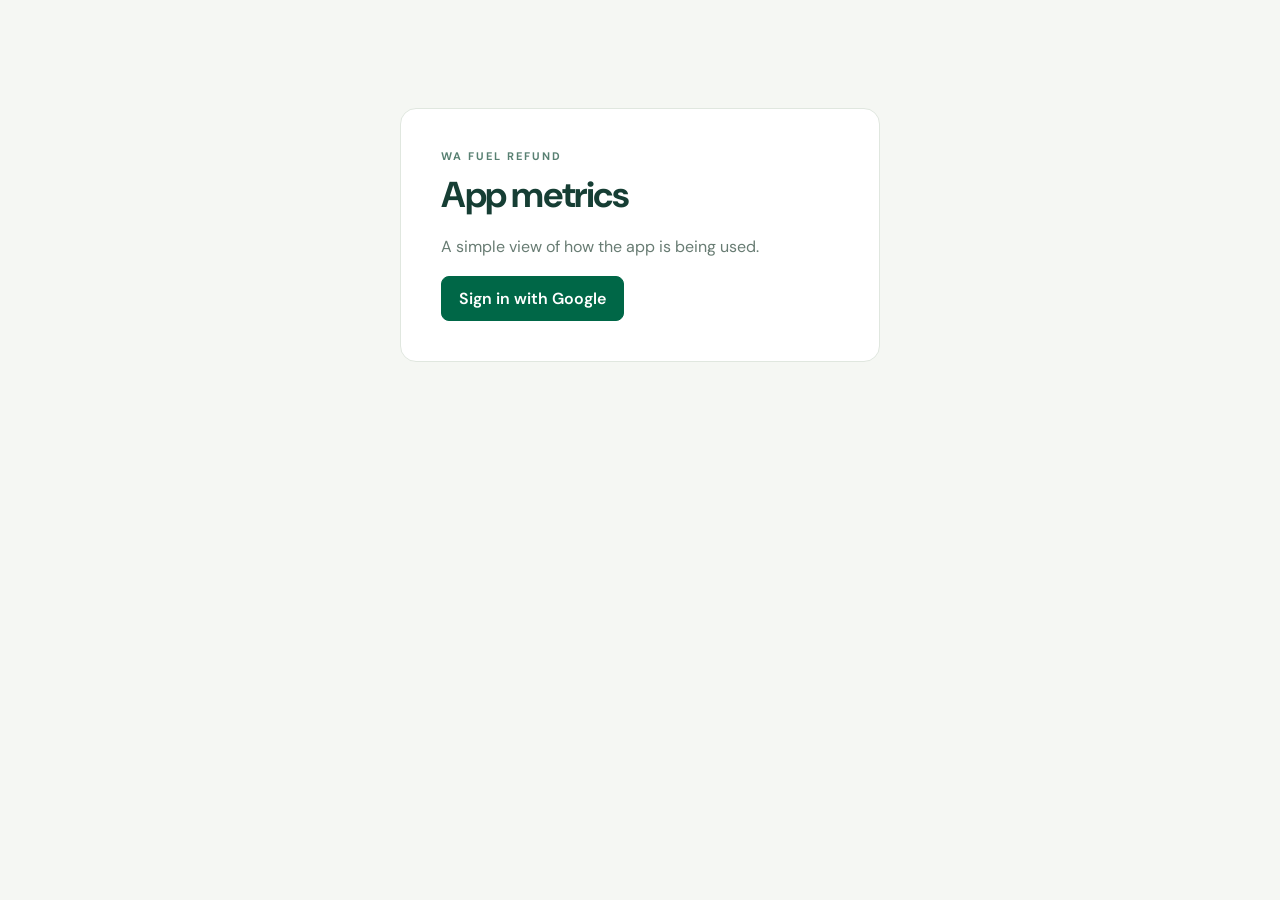
==== admin/index.html @ 0c1ef5bd "Deploy from wa-fuel-refund@6e4303b" ====
<!doctype html>
<html lang="en"><head><meta charset="UTF-8"><meta name="viewport" content="width=device-width, initial-scale=1"><meta name="robots" content="noindex,nofollow"><title>WA Fuel Refund · Admin</title>  <script type="module" crossorigin src="/admin/assets/index-DhoWlvvz.js"></script>
  <link rel="stylesheet" crossorigin href="/admin/assets/index-Mn6A8J0O.css">
</head><body><div id="root"></div></body></html>
---- admin/assets/index-Mn6A8J0O.css ----
@import "https://fonts.googleapis.com/css2?family=DM+Sans:wght@400;500;600;700&display=swap";:root{color:#163e34;font-synthesis:none;background:#f5f7f3;font-family:DM Sans,system-ui,sans-serif}*{box-sizing:border-box}body{margin:0}main{max-width:1440px;margin:0 auto;padding:48px 40px}header,.toolbar,.actions{justify-content:space-between;align-items:center;gap:18px;display:flex}header{margin-bottom:36px}.eyebrow{letter-spacing:2px;color:#588072;font-size:11px;font-weight:700}h1{letter-spacing:-1.4px;margin:8px 0;font-size:36px}h2{margin:0;font-size:21px}p{color:#687c73;line-height:1.6}button,input{font:inherit;border-radius:8px}button{color:#fff;cursor:pointer;background:#006747;border:1px solid #006747;padding:11px 17px;font-weight:600}button:hover{filter:brightness(.94)}button:disabled{opacity:.5;cursor:wait}.secondary{color:#225343;background:#fff;border-color:#d6e1d9}a{color:#006747;font-size:14px}input{min-width:260px;color:inherit;background:#fff;border:1px solid #d6e1d9;padding:11px}.totals{grid-template-columns:repeat(4,1fr);gap:16px;margin-bottom:48px;display:grid}.totals>div{background:#fff;border:1px solid #e0e7df;border-radius:12px;padding:24px}.totals strong{letter-spacing:-1px;font-size:34px;font-weight:500;display:block}.totals span{color:#687c73;margin-top:8px;font-size:13px;display:block}.toolbar{margin-bottom:20px}.toolbar p{margin:6px 0 0;font-size:12px}.table-wrap{background:#fff;border:1px solid #e0e7df;border-radius:12px;overflow:auto}table{border-collapse:collapse;text-align:left;white-space:nowrap;width:100%;font-size:13px}th{text-transform:uppercase;letter-spacing:.7px;color:#75857d;background:#fbfcfa;font-size:11px;font-weight:500}td,th{border-bottom:1px solid #edf0eb;padding:18px}tbody tr:last-child td{border-bottom:0}td small{color:#7d8a83;margin-top:5px;display:block}td button{padding:8px 10px;font-size:12px}.empty{text-align:center;color:#7d8a83;padding:60px 24px}.foot{max-width:850px;font-size:12px}.error{color:#8b4f13;background:#fff0df;border-radius:8px;padding:16px}.signin{background:#fff;border:1px solid #e0e7df;border-radius:16px;max-width:480px;margin:12vh auto;padding:40px}.overlay{z-index:10;background:#123e3455;justify-content:flex-end;display:flex;position:fixed;inset:0}.detail{background:#fff;width:min(660px,100%);padding:36px;overflow:auto;box-shadow:-10px 0 60px #13382d22}.detail>p{font-size:13px}.timeline{margin:32px 0;padding:0;list-style:none}.timeline li{border-left:2px solid #dce7df;padding:0 0 28px 22px;position:relative}.timeline li:before{content:"";background:#428368;border-radius:50%;width:8px;height:8px;position:absolute;top:4px;left:-5px}.timeline time,.timeline b,.timeline small{display:block}.timeline time{color:#7d8a83;margin-bottom:7px;font-size:11px}.timeline b{font-size:14px;font-weight:500}.timeline small{color:#7d8a83;margin-top:7px;font-size:11px}@media (width<=760px){main{padding:24px 16px}header,.toolbar{flex-direction:column;align-items:flex-start}.actions{flex-wrap:wrap;gap:10px}.totals{grid-template-columns:repeat(2,1fr);margin-bottom:28px}.totals>div{padding:18px}.totals strong{font-size:28px}h1{font-size:30px}.detail{padding:24px}.signin{margin:10vh 16px}input{min-width:200px}}
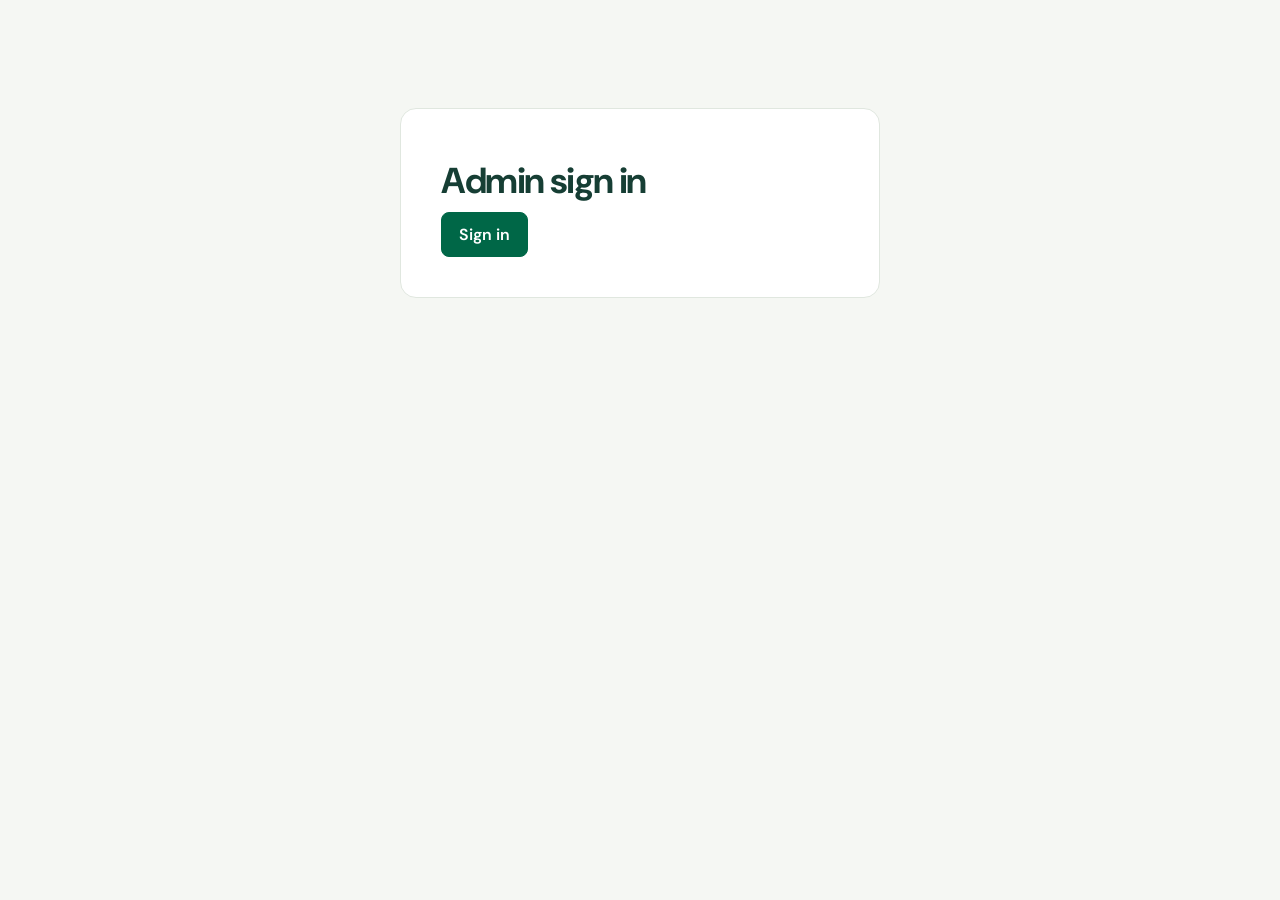
==== commit 00e221f9: "Deploy from wa-fuel-refund@73b9cb7" ====
--- a/admin/index.html
+++ b/admin/index.html
@@ -1,4 +1,4 @@
-<!doctype html>
-<html lang="en"><head><meta charset="UTF-8"><meta name="viewport" content="width=device-width, initial-scale=1"><meta name="robots" content="noindex,nofollow"><title>WA Fuel Refund · Admin</title>  <script type="module" crossorigin src="/admin/assets/index-DhoWlvvz.js"></script>
-  <link rel="stylesheet" crossorigin href="/admin/assets/index-Mn6A8J0O.css">
-</head><body><div id="root"></div></body></html>
+<!DOCTYPE html><html lang="en"><head><meta charset="UTF-8"><meta name="viewport" content="width=device-width, initial-scale=1"><meta name="robots" content="noindex,nofollow"><title>Admin</title>  <script type="module" crossorigin="" src="/admin/assets/index-C7quJ7qV.js"></script>
+  <link rel="stylesheet" crossorigin="" href="/admin/assets/index-Mn6A8J0O.css">
+</head><body><div id="root"></div>
+</body></html>
